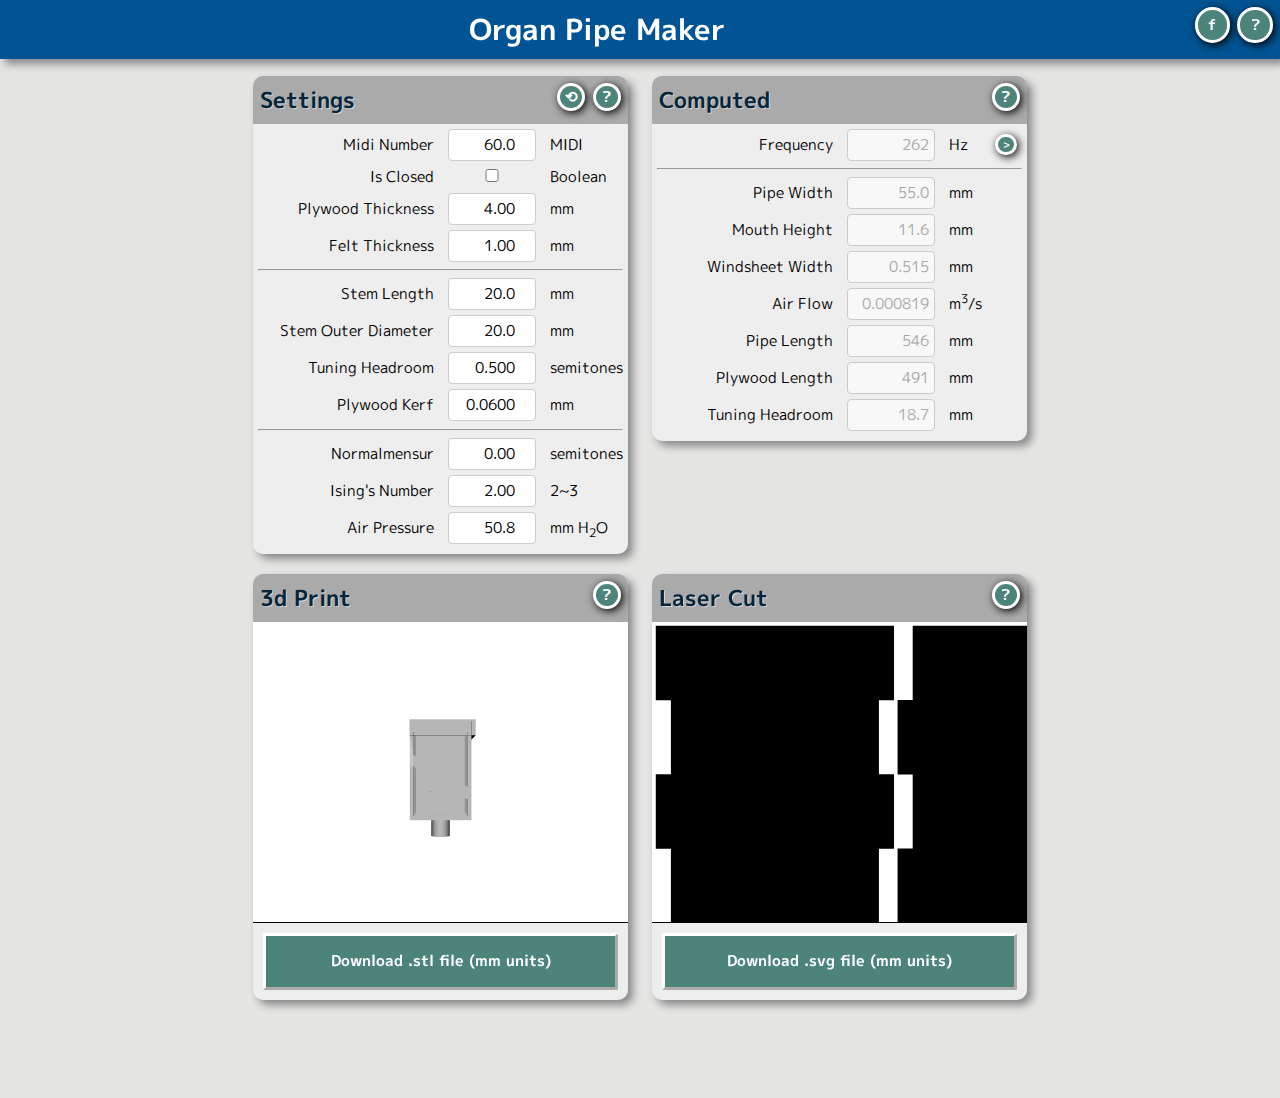
==== organ_pipe_maker/index.html @ 948239e8 "Initial Commit from UiO laptop" ====
<html>
  <head>
    <title>Organ Pipe Maker</title>
    
  <!-- so iOS dosent annoyingly zoom in to an input element when selected -->
  <meta name="viewport" content="user-scalable=no, width=device-width">
  <meta charset="UTF-8">

  <meta name="theme-color" content="#005493">
  <meta name="msapplication-navbutton-color" content="#005493">
  <meta name="apple-mobile-web-app-status-bar-style" content="#005493">
    
    <script src="js/three.min.js"></script>
    <script src="js/OrbitControls.js"></script>
    <script src="js/STLExporter.js"></script>
    <script src="js/csg.js"></script>
    <script src="js/ThreeCSG.js"></script>
    <script src="js/mouth.js"></script>
    <script src="js/resonator.js"></script>
    <script src="js/tone.js"></script>
    <link rel="stylesheet" href="css/styles.css">
    <link rel="stylesheet" href="css/modal_window.css">
    <style>
      canvas { width: 100%; height: 100%; }
    </style>
  </head>
  <body onload="init()">
    <div class="page_header">
      <div class="info_button" onclick="show_modal('main_modal')">?</div>
      <div class="info_button" onclick="document.location.href='fittings.html'">f</div>
      <h1>Organ Pipe Maker</h1>
    </div>
    <div class="header_space"></div>
    <div class="panels_container">
      <div class="panel">
        <div class="header">
          <div class="info_button" onclick="show_modal('settings_modal')">?</div>
          <div class="info_button" onclick="restore_default_params(true)">&#x27F2;</div>
          <div class="title">Settings</div>
        </div>
        <div class="body">
          <div class="parameter">
            <label for="midi_number">Midi Number</label>
            <input id="midi_number" type="number" value="60" min="0" max="128" step="1.00" onchange="p.midi_number=parseFloat(this.value); init()">
            <span class="units">MIDI<span>
          </div>
          <div class="parameter">
            <label for="closed">Is Closed</label>
            <input id="closed" type="checkbox" onchange="p.is_closed=this.checked; init()">
            <span class="units">Boolean<span>
          </div>
          <div class="parameter">
            <label for="plywood_thickness">Plywood Thickness</label>
            <input id="plywood_thickness" type="number" value="4.0" min="0" max="128" step="0.01" onchange="p.material_thickness=parseFloat(this.value); init()">
            <span class="units">mm<span>
          </div>
          <div class="parameter">
            <label for="felt_thickness">Felt Thickness</label>
            <input id="felt_thickness" type="number" value="1.0" min="0" max="128" step="0.01" onchange="p.felt_thickness=parseFloat(this.value); init()">
            <span class="units">mm<span>
          </div>
          <hr>
          <div class="parameter">
            <label for="stem_length">Stem Length</label>
            <input id="stem_length" type="number" value="20" min="0" max="5000" step="1.00" onchange="p.air_stem_length=parseFloat(this.value); init()">
            <span class="units">mm<span>
          </div>
          <div class="parameter">
            <label for="stem_diameter">Stem Outer Diameter</label>
            <input id="stem_diameter" type="number" value="20" min="1" max="100" step="1.00" onchange="p.stem_diameter=parseFloat(this.value); init()">
            <span class="units">mm<span>
          </div>
          <div class="parameter">
            <label for="tuning_headroom">Tuning Headroom</label>
            <input id="tuning_headroom" type="number" value="0.5" min="-10" max="10" step="0.25" onchange="p.tuning_headroom=parseFloat(this.value); init()">
            <span class="units">semitones<span>
          </div>
          <div class="parameter">
            <label for="kerf">Plywood Kerf</label>
            <input id="kerf" type="number" value="0.06" min="0" max="5000" step="0.01" onchange="p.kerf=parseFloat(this.value); init()">
            <span class="units">mm<span>
          </div>
          <hr>
          <div class="parameter">
            <label for="normalmensur">Normalmensur</label>
            <input id="normalmensur" type="number" value="0" min="-20" max="20" step="1.00" onchange="p.normalmensur_deviation=parseFloat(this.value); init()">
            <span class="units">semitones<span>
          </div>
          <div class="parameter">
            <label for="isings">Ising&apos;s Number</label>
            <input id="isings" type="number" value="2.0" min="1" max="5" step="0.01" onchange="p.ising_number=parseFloat(this.value); init()">
            <span class="units">2~3<span>
          </div>

          <div class="parameter">
            <label for="pressure">Air Pressure</label>
            <input id="pressure" type="number" value="50.8" min="0" max="500" step="0.1" onchange="p.air_pressure=parseFloat(this.value); init()">
            <span class="units">mm H<sub>2</sub>O<span>
          </div>
        </div>
      </div>

      <div class="panel">
        <div class="header">
        <div class="info_button" onclick="show_modal('computed_modal')">?</div>
          <div class="title">Computed</div>
        </div>
        <div class="body">
          <div class="parameter">
            <label for="cps">Frequency</label>
            <input id="cps" type="number" readonly>
            <span class="units">Hz<div class="info_button" onclick="playpause(this)" style="margin-right:0.5em;font-size:0.7em;">&gt;</div><span>
          </div>
          <hr>
          <div class="parameter">
            <label for="pipe_width">Pipe Width</label>
            <input id="pipe_width" type="number" readonly>
            <span class="units">mm<span>
          </div>
          <div class="parameter">
            <label for="mouth_height">Mouth Height</label>
            <input id="mouth_height" type="number" readonly>
            <span class="units">mm<span>
          </div>
          <div class="parameter">
            <label for="windsheet_width">Windsheet Width</label>
            <input id="windsheet_width" type="number" readonly>
            <span class="units">mm<span>
          </div>
          <div class="parameter">
            <label for="air_flow">Air Flow</label>
            <input id="air_flow" type="number" readonly>
            <span class="units">m<sup>3</sup>/s<span>
          </div>
          <!--div class="parameter">
            <label for="air_stem_diameter">Stem Diameter</label>
            <input id="air_stem_diameter" type="number" readonly>
            <span class="units">mm<span>
          </div-->
          <div class="parameter">
            <label for="pipe_length">Pipe Length</label>
            <input id="pipe_length" type="number" readonly>
            <span class="units">mm<span>
          </div>
          <div class="parameter">
            <label for="plywood_resonator_length">Plywood Length</label>
            <input id="plywood_resonator_length" type="number" readonly>
            <span class="units">mm<span>
          </div>
          <div class="parameter">
            <label for="tuning_headroom_mm">Tuning Headroom</label>
            <input id="tuning_headroom_mm" type="number" readonly>
            <span class="units">mm<span>
          </div>
        </div>
      </div>
    
      <br>
    
      <div class="panel">
        <div class="header">
          <div class="info_button" onclick="show_modal('3d_printed_modal')">?</div>
          <div class="title">3d Print</div>
        </div>
        <div id="canvas_div" style="width:375px; height:300px; border-bottom:1px solid black;"></div>
        <div class="button_container">
           <button onclick="save_stl()">Download .stl file (mm units)</button>
        </div>
      </div>

      <div class="panel">
        <div class="header">
          <div class="info_button" onclick="show_modal('laser_cut_modal')">?</div>
          <div class="title">Laser Cut</div>
        </div>
        <div id="svg_div" style="width:375px; height:300px; overflow:auto; border-bottom:1px solid black; background-color:white;s"></div>
        <div class="button_container">
          <button type="button" onclick="save_svg()">Download .svg file (mm units)</button>
        </div>
      </div>

      <br><br><br><br><br>
      
      
      <div id='settings_modal' class='w3-modal' style='display:none'>
        <div class='w3-modal-content'>
          <div class="header">
            <div class="info_button" onclick='hide_modal("settings_modal")'>&times;</div>
            <div class="title">Settings Help</div>
          </div>
          <div class='w3-container bottom-part'>
            These parameters are for adjusting the pitch, timbre, material thickness, and other properties of the pipe you want to build. Each setting is discussed in detail here.
            <hr>
            <div class="param_name">Midi Number</div>
            <div class="param_description">The pitch of the pipe, specified as a MIDI note number, where 60 is Middle C (261.6 Hz), and incrementing by one always raises the pitch by one semitone.</div>
            
            <div class="param_name">Is Closed</div>
            <div class="param_description">False indicates the end of the pipe will be open to the environment, true means it will be closed, or stopped. This affects the length of the pipe, and it more subtly affects the width, mouth height, and windsheet thickness.</div>
            
            <div class="param_name">Plywood Thickness</div>
            <div class="param_description">The thickness of the plywood you are going to use for the top part (resonator) or the pipe. This also determines the wall thickness of the 3d printed part.</div>

            <div class="param_name">Felt Thickness</div>
            <div class="param_description">The thickness of the felt you are going to use to line the inside of the plywood tuning slide.</div>
    
            <div class="param_name">Stem Length</div>
            <div class="param_description">The length of the stem that lets air into the bottom of the pipe. This does not affect the sound of the pipe.</div>

            <div class="param_name">Stem Diameter</div>
            <div class="param_description">The outer diameter of the stem that lets air into the bottom of the pipe. If you make it really small this web page will adjust it so the inner diameter is 1 mm. Air flow goes with the diameter to the 4th power, so just make it big enough to not restrict air flow</div>

            <hr>
            <div class="param_name">Tuning Headroom</div>
            <div class="param_description">The pipe will be shortened by this many half-steps so that it can be tuned down to the correct value by lengthening. Normally a stopped pipe would be tuned up by shortening the pipe, but because of the restrictions of laser-cutting, here we take the approach of making all pipes too short, and tuning them by attaching an open or closed slide to the outside of the pipe. If you need your pipe to be too long so it can be stopped with the traditional method, you can enter a negative number here.</div>
            
            <div class="param_name">Kerf</div>
            <div class="param_description">Width of the kerf of the laser (or router) used to cut the plywood.</div>
            
            <hr>
            
            <div class="param_name">Normalmensur Deviation</div>
            <div class="param_description">This makes the pipe wider or narrower than it &apos;should&apos; be. Positive values make the pipe narrower, negative wider. Should range from about -10 to 10, with negative numbers having a more string-like sound, and positive having a more flute-like sound, and values near 0 are for principals. +4 means this pipe will be as wide as a pipe 4 semitones higher should be. This page uses a 17<sup>th</sup> halving ratio. <a href="https://en.wikipedia.org/wiki/Organ_flue_pipe_scaling">more info</a>.</div>
            
            <div class="param_name">Ising&apos;s Number</div>
            <div class="param_description">This number, together with the air pressure, determines the wind-sheet thickenss of the pipe. 2 will give the pipe maximum efficiency and bring out the fundamental tone. Increasing it will bring out the higher harmonics, and above 3 the pipe will be overblown. <a href="http://www.rwgiangiulio.com/math/wst.htm">more info</a>.</div>
            
            <div class="param_name">Air Pressure</div>
            <div class="param_description">The air pressure, above atmospheric pressure, of the pipe's air supply. Used in determining the windsheet thickness. Typical air pressure should be 50 to 75 mm (2 to 3 inches) of water. This refers to the static pressure as measured with a U-tube manometer. (See Ising's Number, above.)</div>
            
            <br><br>
            <button type="button" onclick="hide_modal('settings_modal')">CLOSE</button>
            
          </div>
        </div>
      </div>

      <div id='computed_modal' class='w3-modal' style='display:none'>
        <div class='w3-modal-content'>
          <div class="header">
            <div class="info_button" onclick='hide_modal("computed_modal")'>&times;</div>
            <div class="title">Computed Help</div>
          </div>
          <div class='w3-container bottom-part'>
          These values are computed based on the settings you endeted in the Settings panel. Each valus is discussed here.
            
           <hr>
           <div class="param_name">Frequency</div>
            <div class="param_description">The frequency of the pipe in cycles per second.</div>
            
           <div class="param_name">Pipe Width</div>
            <div class="param_description">The inner width and depth of the pipe. Calculated using <a href="http://www.rwgiangiulio.com/math/pipescaling.htm">this</a>.</div>
            
            <div class="param_name">Mouth Height</div>
            <div class="param_description">The height of the opening at the front of the pipe. This is related to the frequency of the pipe, and whether it is open or closed. <a href="http://www.rwgiangiulio.com/math/mouthheight.htm">More info</a>.</div>
            
            <div class="param_name">Windsheet Width</div>
            <div class="param_description">The width of the thin slit where air exits the pipe. This has to do with the Ising number and the air pressure of the organ's air supply, which you can adjust. Make sure your 3d-printer has a high enough resolution to make this gap accurately. <a href="http://www.rwgiangiulio.com/math/wst.htm">More info</a>.</div>

            <div class="param_name">Air Flow</div>
            <div class="param_description">The total volume of air that will flow through this pipe in one second, given the supply pressure and the windsheet width. <a href="http://www.rwgiangiulio.com/math/flowrate.htm">More info</a>.</div>

            <div class="param_name">Stem Diameter</div>
            <div class="param_description">The outer diameter of the air inlet stem at the bottom of the pipe. You can change this in the settings, but if you make it too small the software will adjust it, so the number here will reflect the actual dimension.</div>

            <div class="param_name">Pipe Length</div>
            <div class="param_description">The total theoretical length of the functional part of the pipe, from where the air exits the mouth of the pipe, to the top of the pipe (for a closed pipe, the top of the <i>inside</i> of the pipe), calculated using <a href="http://www.rwgiangiulio.com/math/pipelength.htm">this</a>. The actual pipe will be somewhat shorter because of the Tuning Headroom, and the tuning slide will bring it to final length.</div>
            
            <div class="param_name">Plywood Length</div>
            <div class="param_description">The length of the plywood resonator part of the pipe. That is the total Pipe Length (as above), minus the functional part of the pipe length that is 3d-printed, minus the tuning headroom. It is the length of the longest pieces of plywood to be cut.</div>
            
            <div class="param_name">Tuning Headroom</div>
            <div class="param_description">The tuning headroom, in millimeters. You can adjust it in semitones in the "Settings" panel. This is approximately how much length you will, in theory, have to add to the pipe to tune it down to the correct pitch.</div>
            
            <br><br>
            <button type="button" onclick="hide_modal('computed_modal')">CLOSE</button>
            
          </div>
        </div>
      </div>

      <div id='3d_printed_modal' class='w3-modal' style='display:none'>
        <div class='w3-modal-content'>
          <div class="header">
            <div class="info_button" onclick='hide_modal("3d_printed_modal")'>&times;</div>
            <div class="title">3d-Print Help</div>
          </div>
          <div class='w3-container bottom-part'>
            You need to download the .stl file and prepare it for printing using your 3d printer's software, e.g. Ultimaker Cura or Stratasys Insight. Then you can print it. Here is an image of a finished part:
            <img src="images/3d_1.jpg" alt="Image of 3d printed part sitting an Ultimaker 3 printer after print completed">
            Here is bigger one that was printed in a different machine:
            <img src="images/3d_2.jpg" alt="Image of another 3d printed part on a white background">
            I'm not sure what the best orientation of the part in the machine is. You will probably need to print support material and then remove it.
            
            <br><br>
            <a href="#" onclick="hide_modal('3d_printed_modal'); show_modal('main_modal')">Go to the whole build tutorial</a>
            
            <br><br>
            <button type="button" onclick="hide_modal('3d_printed_modal')">CLOSE</button>
          </div>
        </div>
      </div>
      
      <div id='laser_cut_modal' class='w3-modal' style='display:none'>
        <div class='w3-modal-content'>
          <div class="header">
            <div class="info_button" onclick='hide_modal("laser_cut_modal")'>&times;</div>
            <div class="title">Laser-Cut Help</div>
          </div>
          <div class='w3-container bottom-part'>
            You are suppoed to download the .svg file and then laser-cut it. The finger-jointed parts should be cut out of plywood and will form the main part of the pipe and the tuning slide (with lid if the pipe is closed). The one plain rectangle in the file should be cut out of felt and will line the inside of the tuning slide, keeping it sealed and providing the right amount of friction for tuning. Here is a photo of the cut plywood:
            <img src="images/laser_1.jpg" alt="Image of laser-cut plywood sitting an Epilog Zing laser-cutter after cutting finished.">
            Here is another photo showing all of the parts, including the felt.
            <img src="images/laser_2.jpg" alt="Image of another 3d printed part on a white background">
            You might need to re-arragne the parts depending on the size of your pipe and laser cutter. The parts in the .svg file are filled and not stroked, so you will probably have to turn off fill and turn on stroke with the line-width required by your printer and software, e.g. 0px or 'hairline'. I used 100% power, 20% speed, and 500Hz on 3.75mm plywood, and 13% power, 100% speed, and 500Hz for 1mm felt.
 
            <br><br>
            <a href="#" onclick="hide_modal('laser_cut_modal'); show_modal('main_modal')">Go to the whole build tutorial</a>
            <br><br>
            <button type="button" onclick="hide_modal('laser_cut_modal')">CLOSE</button>
          </div>
        </div>
      </div>

      <div id='main_modal' class='w3-modal' style='display:none'>
        <div class='w3-modal-content'>
          <div class="header">
            <div class="info_button" onclick='hide_modal("main_modal")'>&times;</div>
            <div class="title">What Is This?</div>
          </div>
          <div class='w3-container bottom-part'>
            This page makes organ pipes. You can enter some information about the pitch and timbre of the pipe you want. It creates files that you can download and use to quickly fabricate real organ pipes! The bottom &apos;mouth&apos; part of the pipe will be in a .stl file that can be 3d-printed, and the top &apos;resonator&apos; part of the pipe will be in a .svg file that can be laser-cut out of plywood and felt. The pipes will always be square (just like most real organ pipes), and will have a tuning slide that fits over the top of the pipe for tuning. For stopped pipes, the tuning slide will be closed, for open pipes it is open. Here is a little tutorial on how to build an organ pipe.
              <hr>
              Download and 3d-print the mouth part of the pipe. More info is available in the <a href="#" onclick="hide_modal('main_modal'); show_modal('3d_printed_modal')">'3d Print' help</a>.
              <img src="images/3d_2.jpg" alt="Image of another 3d printed part on a white background">
              Then download and laser-cut the resonator part of the pipe. More info is available in the <a href="#" onclick="hide_modal('main_modal'); show_modal('laser_cut_modal')">'Laser Cut' help</a>.
              
              <img src="images/laser_2.jpg" alt="Image of another 3d printed part on a white background">
              
              Use wood-glue to glue the four longest pieces together to form the resonator. After the glue is dry, sand and stain or paint the resonator. This is important, because it helps seal the joints. If the joints are not properly sealed, the pipe might not work well. I used an oil-based wood stain for color, and a water-based polyeurethane to seal everything.
              
              <img src="images/pipe.jpg" alt="Four pieces assembled as described in the text">
              
              The remaining pieces form the tuning slide. For the best fit, they should be assembled directly onto the resonator. This will involve simultaneously gluing the felt to the inside of the tuning slide using 3M Super 77 Spray Adhesive (or similar), and gluing all of the pieces of the resonator together into a rectangle (with a lid if the pipe is closed) using wood-glue. Clamp the whole assembly firmly to the resonator and allow it to dry, making sure the slide does not accidentally become stuck to the resontor.
              
              <img src="images/slide.jpg" alt="Four pieces assembled as described in the text">
              
              After the tuning slide is fully assembled and the glue has dried, you can stain / paint it without removing it from the pipe.
              
              <br><br>
              The whole resonator assembly can then be epoxied into the mouth using two-part Gorilla epoxy or similar. It is important that the entire joint be completely air-tight, especially in the front. A finished organ pipe is shown below. It is MIDI number 62 (D above middle C) and is closed at the top.
              
              <img src="images/finished.jpg" alt="A finished organ pipe">
              
              <br><br>
              <button type="button" onclick="hide_modal('main_modal')">CLOSE</button>
              
          </div>
        </div>
      </div>

    </div>
    <script>
      var mouth;
      var resonator;
      var tone = new Tone();
      
      var p = null;
      try
        {
          p = JSON.parse(localStorage.getItem("ORGAN_PIPE_SETTINGS"));
        }
      catch
        {
        }
      if(!p)
        {
          p = {};
          restore_default_params(false);
        }
      function show(id, val)
      {
        if (typeof(val) === 'number')
          {
            val = val.toPrecision(3);
            document.getElementById(id).value = val ;
          }
        if (typeof(val) === 'boolean')
          {
            document.getElementById(id).checked = val ;
          }
        else
          document.getElementById(id).innerHTML = val ;
      }
      
      function init()
        {
          show("canvas_div", "");
          delete mouth;
          mouth = new Mouth("canvas_div", p.midi_number, p.material_thickness, p.normalmensur_deviation, p.ising_number, p.is_closed, p.air_pressure, p.air_stem_length, p.stem_diameter, p.tuning_headroom);
          
          tone.set_freq(mouth.cps);

          show("midi_number", p.midi_number);
          show("closed", p.is_closed);
          show("plywood_thickness", p.material_thickness);
          show("felt_thickness", p.felt_thickness);
          show("stem_length", p.air_stem_length);
          show("stem_diameter", mouth.stem_outer_diameter);
          show("tuning_headroom", p.tuning_headroom);
          show("kerf", p.kerf);
          show("normalmensur", p.normalmensur_deviation);
          show("isings", p.ising_number);
          show("pressure", p.air_pressure);
      
          show("cps", mouth.cps);
          show("pipe_width", mouth.pipe_width);
          show("mouth_height", mouth.mouth_height);
          show("windsheet_width", mouth.windsheet_width);
          show("air_flow", mouth.air_flow);
          //show("air_stem_diameter", mouth.stem_outer_diameter);
          show("pipe_length", mouth.total_pipe_length);
          show("plywood_resonator_length", mouth.plywood_resonator_length);
          show("tuning_headroom_mm", mouth.tuning_headroom_mm);
          
          show("svg_div", "");
          delete resonator;
          resonator = new Resonator("svg_div", mouth.pipe_width, mouth.plywood_resonator_length, p.nominal_tab_width, p.kerf, p.material_thickness, p.felt_thickness, p.is_closed);
          
          localStorage.setItem("ORGAN_PIPE_SETTINGS", JSON.stringify(p));
        }
    
      function get_basename()
        {
          return (("0000" + p.midi_number).slice (-3)) + "_" + (p.is_closed ? "closed" : "open") + "_" + p.material_thickness + "mm";
        }
    
      function save_stl()
        {
          mouth.download_stl(get_basename());
        }
    
      function save_svg()
        {
          resonator.download_svg(get_basename());
        }
    
      function show_modal(id)
        {
          document.getElementById(id).style.display='block';
          document.body.style.overflow='hidden';
        }
    
      function hide_modal(id)
        {
          var m = document.getElementById(id);
          m.scrollTop = 0;
          m.style.display='none';
          document.body.style.overflow='auto';
        }

      function playpause(button)
        {
          if(tone.is_playing)
            {
              tone.pause();
              button.innerHTML = "&gt;";
            }
          else
            {
              tone.play();
              button.innerHTML = "||";
            }
        }
    
      function restore_default_params(needs_init)
      {
        p.midi_number = 60;
        p.is_closed = false;
        p.material_thickness = 4;
        p.felt_thickness = 1;
        p.air_stem_length = 20;
        p.stem_diameter = 20;
        p.tuning_headroom = 0.5;
        p.kerf = 0.06;
        p.normalmensur_deviation = 0;
        p.ising_number = 2.0;
        p.air_pressure = 50.8;
        
        p.nominal_tab_width = 20;
        
        if(needs_init)
          init();
      }
      
      var url_params = null;
      (window.onpopstate = function ()
        {
          var match,
          pl     = /\+/g,  // Regex for replacing addition symbol with a space
          search = /([^&=]+)=?([^&]*)/g,
          decode = function (s) { return decodeURIComponent(s.replace(pl, " ")); },
          query  = window.location.search.substring(1);

          url_params = {};
          while (match = search.exec(query))
          url_params[decode(match[1])] = decode(match[2]);
        })();

    </script>
  </body>
</html>
---- organ_pipe_maker/css/styles.css ----
/*
  header color: #005493
  secondary header color: rgb(76, 131, 122)
  button color: rgb(225, 221, 191)
  
  #005493
  rgb(4, 37, 58)
  rgb(76, 131, 122)
  rgb(225, 221, 191)
*/

@font-face
{
  font-family: 'M PLUS 1p';
  src:
    local('M PLUS 1p'),
    local('MPLUS1p-Regular'),
    url('fonts/M_PLUS_1p/MPLUS1p-Regular.woff')  format('woff');
    url('fonts/M_PLUS_1p/MPLUS1p-Regular.ttf')   format('truetype');
}

@font-face
{
  font-weight: bold;
  font-family: 'M PLUS 1p';
  src:
    local('M PLUS 1p'),
    local('MPLUS1p'),
    url('fonts/M_PLUS_1p/MPLUS1p-Bold.woff')  format('woff');
    url('fonts/M_PLUS_1p/MPLUS1p-Bold.ttf')   format('truetype');
}

body
{
  font-family: 'M PLUS 1p', sans-serif;
  font-size:11pt;
  margin:0;
  background-color:#E5E5E3;
}

.page_header
{
  color:white !important;
  text-align:center;
  box-shadow:5px 5px 8px #888888;
  background-color:#005493;
  padding:0.5em;
  /*position: -webkit-sticky;
  position: sticky;
  top: 0;*/
  position:fixed;
  left:0px;
  right:0px;
  z-index:10;
}

.header_space
{
  height:4.5em;
  margin:auto;
}

.page_header h1
{
  padding:0em;
  margin:0em;
  font-size:2em;
}

.page_header .info_button
{
  line-height:2em;
  width:2em;
  height:2em;
}

.panels_container
{
  min-width:400px;
  margin:auto;
  text-align:center;
}

.panel
{
  background-color:#EEE;
  width:375px;
  border-radius:10px;
  box-shadow:5px 5px 8px #888888;
  margin:10px;
  display:inline-block;
  vertical-align:top;
}

.header
{
  background-color:#AAA;
  color:rgb(4, 37, 58);
  padding:0.5em;
  border-radius:10px 10px 0px 0px;
  text-align:left;
  text-shadow: 1px 1px 0px rgba(255,255,255,.5);
}

.header .title
{
  font-weight:bold;
  font-size:1.5em;
}

.info_button
{
  border-radius:50%;
  width:1.5em;
  border:3px solid white;
  background-color:rgb(76, 131, 122);
  text-align:center;
  cursor:pointer;
  float:right;
  font-weight:bold;
  line-height:1.5em;
  color:white;
  margin-left:0.5em;
  box-shadow:2px 2px 8px #000;
  text-shadow: none;
  -webkit-user-select: none; /* Safari */
  -moz-user-select: none; /* Firefox */
  -ms-user-select: none; /* IE10+/Edge */
  user-select: none; /* Standard */
  
  /* really, UiO? */
  -webkit-box-sizing: content-box;
  -moz-box-sizing: content-box;
  box-sizing: content-box;
}

.info_button:hover
{
  background-color:white;
  color:rgb(76, 131, 122);
}

.panel .body
{
  padding:5px;
}

.panel .body .parameter
{
  text-align:right;
  margin-bottom:5px;
}

.panel .body .parameter label
{
  display:inline-block;
  text-align:right;
}

.panel .body .parameter input
{
  padding: 4px 5px;
  width:6em;
  /*height:1em;*/
  border: 1px solid #ccc;
  border-radius: 4px;
  box-sizing: border-box;
  font:inherit;
  margin:auto;
  display:inline-block;
  margin-right:10px;
  margin-left:10px;
  text-align:right;
}

.panel .button_container
{
  margin:auto;
  padding:10px;
}

button
{
  font:inherit;
  display:block;
  background-color:rgb(76, 131, 122);
  cursor:pointer;
  color:white;
  font-weight:bold;
  text-decoration:none;
  border-width:3px;
  border-color:white;
  border-radius:2px;
  padding:1em;
  margin:auto;
  width:100%;
}

.panel .body .parameter input:-moz-read-only
{
  background-color: #F8F8F8;
  color:#AAA;
}
.panel .body .parameter input:read-only
{
  background-color: #F8F8F8;
  color:#AAA;
}

input[readonly]::-webkit-inner-spin-button,
input[readonly]::-webkit-outer-spin-button
{
  -webkit-appearance: none;
  margin:0px;
}

.panel .body .parameter .units
{
  display:inline-block;
  width:5em;
  text-align:left;
}

.w3-container .param_name
{
  font-weight:bold;
}

.w3-container .param_description
{
  padding-left:20px;
  color:#777;
}
---- organ_pipe_maker/css/modal_window.css ----
.w3-modal
{
  z-index:20;
  display:none;
  padding-top:50px;
  position:fixed;
  left:0;
  top:0;
  width:100%;
  height:100%;
  overflow:auto;
  background-color:rgb(0,0,0);
  background-color:rgba(0,0,0,0.4);
  color:#444;
  text-align:justify;
}

.w3-modal-content
{
  margin:auto;
  background-color:#fff;
  position:relative;
  padding:0;
  outline:0;
  max-width:800px;
  box-shadow:0 4px 10px 0 rgba(0,0,0,0.2),0 4px 20px 0 rgba(0,0,0,0.19);
  border-radius:10px;
  animation:animatetop 0.5s;
}

@keyframes animatetop
{
  from{top:300px;opacity:0} to{top:0;opacity:1}
}

.w3-container
{
  padding:1em;
}

.w3-modal-content .header
{
  color:#fff;
  background-color:#005493;
  text-align:center;
  font-weight:bold;
  text-shadow:none;
}

.bottom-part
{
  line-height:2em;
  margin-left:2em;
  margin-right:2em;
  margin-bottom:100px;
}

.bottom-part img
{
  width:80%;
  display:block;
  outline:none;
  display:block;
  margin:3em auto 3em auto;
}
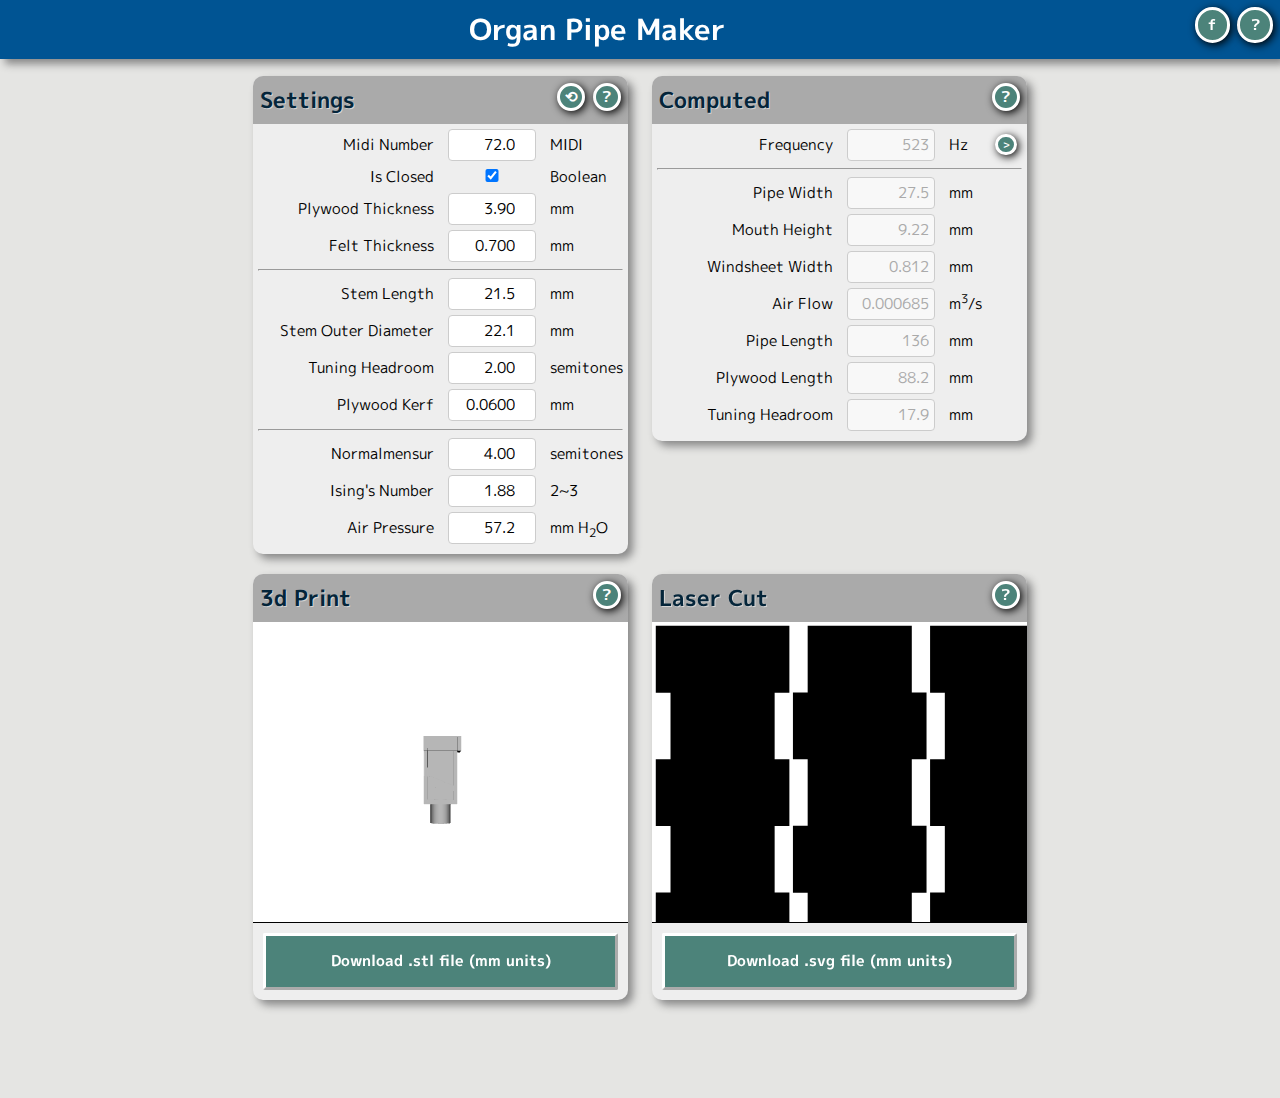
==== commit b84f1070: "rewrote organ pipe build tutorial" ====
--- a/organ_pipe_maker/index.html
+++ b/organ_pipe_maker/index.html
@@ -286,15 +286,14 @@
           </div>
           <div class='w3-container bottom-part'>
             You need to download the .stl file and prepare it for printing using your 3d printer's software, e.g. Ultimaker Cura or Stratasys Insight. Then you can print it. Here is an image of a finished part:
-            <img src="images/3d_1.jpg" alt="Image of 3d printed part sitting an Ultimaker 3 printer after print completed">
-            Here is bigger one that was printed in a different machine:
-            <img src="images/3d_2.jpg" alt="Image of another 3d printed part on a white background">
-            I'm not sure what the best orientation of the part in the machine is. You will probably need to print support material and then remove it.
+            <img src="images/02_3d_in_machine.jpg" class="narrow"  alt="Image of 3d printed part sitting an Ultimaker 3 printer after print completed">
+            I printed it in PLA with water-soluble PVA support material. I used 0.1mm layer height and 20&#37; infill, and otherwise used the Ultimaker default settings. I printed my pipes in the orientation shown, as it minimized the amount of support material needed. This orientation worked well. Here is another photo with the support material removed.
+            <img src="images/04_3d_print_done.jpg" alt="Image of another 3d printed part on a white background">
+            In general I had a lot of difficulty getting the support material to print properly and I had to constantly watch the machine and fix it if it got stuck. Very few of the pipes I made came out with the support material looking as good as in the above photo. However, as long as the part was well supported in two critical places, the print turned out perfect. The first critical place is the overhang where  the wooden top part of the pipe seats into the plastic part. The second is the mouth of the pipe where the air comes out; if this is even a little wonky due to improper support, the pipe will sound excessively breathy.
             
             <br><br>
-            <a href="#" onclick="hide_modal('3d_printed_modal'); show_modal('main_modal')">Go to the whole build tutorial</a>
-            
-            <br><br>
+            <button type="button" onclick="hide_modal('3d_printed_modal'); show_modal('main_modal')">GO TO THE WHOLE BUILD TUTORIAL</button>
+            <br>
             <button type="button" onclick="hide_modal('3d_printed_modal')">CLOSE</button>
           </div>
         </div>
@@ -307,15 +306,15 @@
             <div class="title">Laser-Cut Help</div>
           </div>
           <div class='w3-container bottom-part'>
-            You are suppoed to download the .svg file and then laser-cut it. The finger-jointed parts should be cut out of plywood and will form the main part of the pipe and the tuning slide (with lid if the pipe is closed). The one plain rectangle in the file should be cut out of felt and will line the inside of the tuning slide, keeping it sealed and providing the right amount of friction for tuning. Here is a photo of the cut plywood:
-            <img src="images/laser_1.jpg" alt="Image of laser-cut plywood sitting an Epilog Zing laser-cutter after cutting finished.">
+            You are suppoed to download the .svg file and then laser-cut it. The finger-jointed parts should be cut out of plywood and will form the main part of the pipe and the tuning slide. The tuning slide will have a lid if the pipe is closed. The one plain rectangle in the file should be cut out of felt and will line the inside of the tuning slide, keeping it sealed and providing the right amount of friction for tuning. Here is a photo of the cut plywood:
+            <img src="images/06_laser_in_machine.jpg" alt="Image of laser-cut plywood sitting an Epilog Zing laser-cutter after cutting finished.">
             Here is another photo showing all of the parts, including the felt.
-            <img src="images/laser_2.jpg" alt="Image of another 3d printed part on a white background">
+            <img src="images/07_laser_done.jpg" alt="Image of another 3d printed part on a white background">
             You might need to re-arragne the parts depending on the size of your pipe and laser cutter. The parts in the .svg file are filled and not stroked, so you will probably have to turn off fill and turn on stroke with the line-width required by your printer and software, e.g. 0px or 'hairline'. I used 100% power, 20% speed, and 500Hz on 3.75mm plywood, and 13% power, 100% speed, and 500Hz for 1mm felt.
  
             <br><br>
-            <a href="#" onclick="hide_modal('laser_cut_modal'); show_modal('main_modal')">Go to the whole build tutorial</a>
-            <br><br>
+            <button type="button" onclick="hide_modal('laser_cut_modal'); show_modal('main_modal')">GO TO THE WHOLE BUILD TUTORIAL</button>
+            <br>
             <button type="button" onclick="hide_modal('laser_cut_modal')">CLOSE</button>
           </div>
         </div>
@@ -328,28 +327,92 @@
             <div class="title">What Is This?</div>
           </div>
           <div class='w3-container bottom-part'>
-            This page makes organ pipes. You can enter some information about the pitch and timbre of the pipe you want. It creates files that you can download and use to quickly fabricate real organ pipes! The bottom &apos;mouth&apos; part of the pipe will be in a .stl file that can be 3d-printed, and the top &apos;resonator&apos; part of the pipe will be in a .svg file that can be laser-cut out of plywood and felt. The pipes will always be square (just like most real organ pipes), and will have a tuning slide that fits over the top of the pipe for tuning. For stopped pipes, the tuning slide will be closed, for open pipes it is open. Here is a little tutorial on how to build an organ pipe.
+            <h2>Introduction</h2>
+            This page makes organ pipes. You can enter some information about the pitch and timbre of the pipe you want. It creates files that you can download and use to quickly fabricate real organ pipes! The bottom &apos;mouth&apos; part of the pipe will be in a .stl file that can be 3d-printed, and the top &apos;resonator&apos; part of the pipe will be in a .svg file that can be laser-cut out of plywood and felt. The pipes will always have square cross section, just like most real organ pipes, and will have a tuning slide that fits over the top of the pipe for tuning. For stopped pipes, the tuning slide will have a lid, for open pipes it is open.
+            
+              The pipe design is based loosely on Figures CCLXX and CCLX from the 1905 treatise The Art of Organ Building by George Ashdown Audsley, the former of which is shown here for reference.
+              <img src="images/01_Art_Of_Organ_Building.jpg" class="narrow" alt="Image of another 3d printed part on a white background">
+            
+              Below are instructions on how to build an organ pipe. The pipe depicted throughout the tutorial is MIDI note number 68 (A&#9837;4, 415 Hz), and is closed at the top. It was made using the default value for all of the settings (other than the note number) on this page.
+              
               <hr>
-              Download and 3d-print the mouth part of the pipe. More info is available in the <a href="#" onclick="hide_modal('main_modal'); show_modal('3d_printed_modal')">'3d Print' help</a>.
-              <img src="images/3d_2.jpg" alt="Image of another 3d printed part on a white background">
-              Then download and laser-cut the resonator part of the pipe. More info is available in the <a href="#" onclick="hide_modal('main_modal'); show_modal('laser_cut_modal')">'Laser Cut' help</a>.
-              
-              <img src="images/laser_2.jpg" alt="Image of another 3d printed part on a white background">
-              
-              Use wood-glue to glue the four longest pieces together to form the resonator. After the glue is dry, sand and stain or paint the resonator. This is important, because it helps seal the joints. If the joints are not properly sealed, the pipe might not work well. I used an oil-based wood stain for color, and a water-based polyeurethane to seal everything.
-              
-              <img src="images/pipe.jpg" alt="Four pieces assembled as described in the text">
-              
-              The remaining pieces form the tuning slide. For the best fit, they should be assembled directly onto the resonator. This will involve simultaneously gluing the felt to the inside of the tuning slide using 3M Super 77 Spray Adhesive (or similar), and gluing all of the pieces of the resonator together into a rectangle (with a lid if the pipe is closed) using wood-glue. Clamp the whole assembly firmly to the resonator and allow it to dry, making sure the slide does not accidentally become stuck to the resontor.
-              
-              <img src="images/slide.jpg" alt="Four pieces assembled as described in the text">
-              
-              After the tuning slide is fully assembled and the glue has dried, you can stain / paint it without removing it from the pipe.
+              <h2>3D Printed Mouth</h2>
+              First you need to download the .stl file and 3d-print the mouth part of the pipe. This is what it will look like when you are done printing it.
+              <img src="images/03_3d_print_on_glass.jpg" alt="Image of a 3d printed part on glass with support mateiral still attached">
+              <img src="images/04_3d_print_done.jpg" class="narrow" alt="Image of 3d  printed part with support material removed">
+              More info is available in the 3d Print help.
+              <button type="button" onclick="hide_modal('main_modal'); show_modal('3d_printed_modal')">GO TO 3D PRINT HELP</button>
+              
+              <hr>
+              <h2>Laser Cut Resonator and Tuning Slide</h2>
+              Then download and laser-cut the resonator part of the pipe from plywood and felt. This is what the parts will look like when you are done cutting them out.
+              <img src="images/07_laser_done.jpg" alt="Image of laser-cut plywood and felt after being removed from the cutter">
+              
+              More info is available in the Laser Cutter help
+              <button type="button" onclick="hide_modal('main_modal'); show_modal('laser_cut_modal')">GO TO LASER CUTTER HELP</button>
+
+              <hr>
+              <h2>Resonator Assembly</h2>
+              To assemble the resonator part of the pipe, you will need the four longest plywoodwood pieces, glue, and clamps, as shown in the following image:
+              <img src="images/08_start_pipe_body_glueup.jpg" alt="Four pieces, glue, and clamps">
+              
+              Use the wood-glue to glue the four longest pieces together to form the resonator. Use lots of glue, as the resonator needs to be air-tight, and gaps in the glue where air can pass through can prevent the pipe from sounding. Clamp the glued pieces together, as shown in the following image.
+              <img src="images/09_finish_pipe_body_glueup.jpg" class="narrow" alt="Four pieces, glue, and clamps">
+              
+              After the glue is dry, sand and stain or paint the resonator. This is important, because it helps seal the joints, ensuring the pipes are air-tight. I used black latex furniture paint, followed by spray varnish, as depicted in the following image:
+              <img src="images/10_paint_pipe_body.jpg" alt="The painted resonator together with the paint, varnish, and paint brush inplicated in the process">
+              
+              <hr>
+              <h2>Tuning Slide</h2>
+              To assemble the  tuning  slide you will need all of the remaining laser-cut pieces including the felt, wood glue, Super 77 spray adhesive, clamps, and the resonator that you finished painting in the last step, as shown in the following image.
+              <img src="images/11_start_tuner_glueup.jpg" class="narrow" alt="Composite image showing the six steps for assembling the tuning slide directly onto the resonator">
+              
+              For the best fit, the tuning slide should be assembled directly onto the resonator. This is somewhat tricky, and the process I used is depicted in the following composite image, and the steps are thus:
+              <ol>
+                <li>Put glue on everything. This includes putting wood glue on all of the finger joints of the plywood, and a coating of spray adhesive on one side of the felt.</li>
+                <li>Assemble three of the four sides of the tuning slide, by sticking them together.</li>
+                <li>Set the felt down into the three assembled pieces, spray-adhesive-side down, so that the felt totally lines the inside of the part and the excess sticks up where the fouth side will be.</li>
+                <li>Press the resonator, which you assembled before, down into the felt. Use the resonator to press the felt down into the corners of the tuning slide. The spary adhesive is supposed to hold the felt to the tuning slide, and not to the resonator, as the felt is supposed to slide on the resonator. So be careful not to accidentally glue them together.</li>
+                <li>With the tuning slide still in place, glue the fourth side of the tuning slide in place. The tuning slide now forms a complete ring around the resonator.</li>
+                <li>If the pipe is closed, glue the lid onto the tuning slide.</li>
+              </ol>
+            
+              <img src="images/17_Z_tuner_composite.jpg" alt="Composite image showing the six steps for assembling the tuning slide directly onto the resonator">
+              
+              Firmly clamp the tuning slide.
+              <img src="images/18_tuner_glueup_done.jpg" alt="Composite image showing the six steps for assembling the tuning slide directly onto the resonator">
+              
+              After the tuning slide is fully assembled and the glue has dried, you can sand and stain / paint it without removing it from the pipe. I wrapped the resonator up with paper so I could paint the tuning slide without getting the resonator messy. If the sun is shining, you might as well move your desk outside.
+              <img src="images/19_paint_tuner_glueup.jpg" alt="Composite image showing the six steps for assembling the tuning slide directly onto the resonator">
               
               <br><br>
-              The whole resonator assembly can then be epoxied into the mouth using two-part Gorilla epoxy or similar. It is important that the entire joint be completely air-tight, especially in the front. A finished organ pipe is shown below. It is MIDI number 62 (D above middle C) and is closed at the top.
-              
-              <img src="images/finished.jpg" alt="A finished organ pipe">
+              
+              <hr>
+              <h2>Final Assembly</h2>
+              The whole resonator plus tuning slide assembly can then be epoxied into the mouth using two-part Gorilla epoxy or similar.
+              <img src="images/20_start_epoxy.jpg" alt="A finished organ pipe">
+              
+              I mixed up some epoxy and applied it to the inside of the 3d-printed mouth, and then pressed the resonator assembly into place. It is important that the entire joint be completely air-tight, especially in the front, so make sure to use plenty of epoxy there. The finished organ pipe is shown below.
+               <img src="images/21_end_epoxy.jpg" alt="A finished organ pipe">
+               
+               I ended up making 24 of these pipes, ranging from MIDI note number 52 (E3, 164.8 Hz) to MIDI note number 75 (E&#9837;5, 622 Hz), and this entire rank is shown in the following image.
+               <img src="images/22_finished_rank.jpg" alt="A finished organ pipe">
+
+              <hr>
+              <h2>What do they sound like?</h2>
+              Below is a spectrogram of my lowest (E3, 164.8 Hz) pipe. The three most prominent peaks are the 164.8 Hz fundamental; three times the fundamental (494.4Hz) corresponding to a 12th above (B4); and six times the fundamental (989 Hz) corresponding to and octave plus a 12th above (B5). There is an additional small peak at five times the fundamental (824 Hz) correpsonding  to an octave plus a 10th (G#5). There is a sense in which the pipe sounds an entire major triad -- perceptually it sounds like one note, but the spectrogram reveals that the entire triad is present.
+              <img src="images/23_MIDI_52.jpg" alt="Spectrogram of the pipe with MIDI note number 52">
+              The pipe sounds nice and is warm and resonant, although it speaks just slightly slower than it could.
+              <br><br>
+              Here is a spectrogram of my higheest (E&#9837;5, 622 Hz) pipes. There is a peak at each multiple of the fundamemtal, including the octave above, and the next most prominent peaks are again a 12th and an octave above thee 12th.
+              <img src="images/24_MIDI_75.jpg" alt="Spectrogram of the pipe with MIDI note number 75">
+              This pipe is very nice and crisp. It speaks very fast. With my mouth I can triple-tongue and flutter-tounge it, and it responds perfectly. It behaves nicely at almost any pressure and cannot be overblown, and is only underblown with the very weakest pressure. It has a very small amount of chiff, just enough to articulate the begining of the note, and not enough to sound silly.
+              
+              Here is a video where you can hear the entire rank of pipes. They sound pretty good, although some of the pipes (notably the F) were not properly supported during 3d-printing and are excessively noisy as a result of having a slightly deformed mouth. Other than that, they sound nice, like an old baroque organ, and are very gentle and warm.
+              <br><br>
+              <div style="position:relative; width:100%; height:0; padding-bottom:56.25%;">
+              <iframe style="position:absolute; top:0; left:0; width:100%; height:100%; margin:0;" width="560" height="315" id="youtube_player" title="YouTube video player" frameborder="0" allow="accelerometer; autoplay; clipboard-write; encrypted-media; gyroscope; picture-in-picture" allowfullscreen></iframe>
+              </div>
               
               <br><br>
               <button type="button" onclick="hide_modal('main_modal')">CLOSE</button>
@@ -446,6 +509,12 @@
     
       function show_modal(id)
         {
+          if(id == "main_modal")
+            {
+              var iframe = document.getElementById("youtube_player");
+              iframe.src = "https://www.youtube.com/embed/3dEJR9xg5nU";
+            }
+        
           document.getElementById(id).style.display='block';
           document.body.style.overflow='hidden';
         }
@@ -456,6 +525,8 @@
           m.scrollTop = 0;
           m.style.display='none';
           document.body.style.overflow='auto';
+          var iframe = document.getElementById("youtube_player");
+          iframe.src = "";
         }
 
       function playpause(button)
@@ -474,17 +545,17 @@
     
       function restore_default_params(needs_init)
       {
-        p.midi_number = 60;
-        p.is_closed = false;
-        p.material_thickness = 4;
-        p.felt_thickness = 1;
-        p.air_stem_length = 20;
-        p.stem_diameter = 20;
-        p.tuning_headroom = 0.5;
+        p.midi_number = 72;
+        p.is_closed = true;
+        p.material_thickness = 3.9;
+        p.felt_thickness = 0.7;
+        p.air_stem_length = 21.5;
+        p.stem_diameter = 22.1;
+        p.tuning_headroom = 2.0;
         p.kerf = 0.06;
-        p.normalmensur_deviation = 0;
-        p.ising_number = 2.0;
-        p.air_pressure = 50.8;
+        p.normalmensur_deviation = 4;
+        p.ising_number = 1.88;
+        p.air_pressure = 57.2;
         
         p.nominal_tab_width = 20;
         
--- a/organ_pipe_maker/css/modal_window.css
+++ b/organ_pipe_maker/css/modal_window.css
@@ -63,3 +63,8 @@
   display:block;
   margin:3em auto 3em auto;
 }
+
+.bottom-part img.narrow
+{
+  width:60%;
+}
